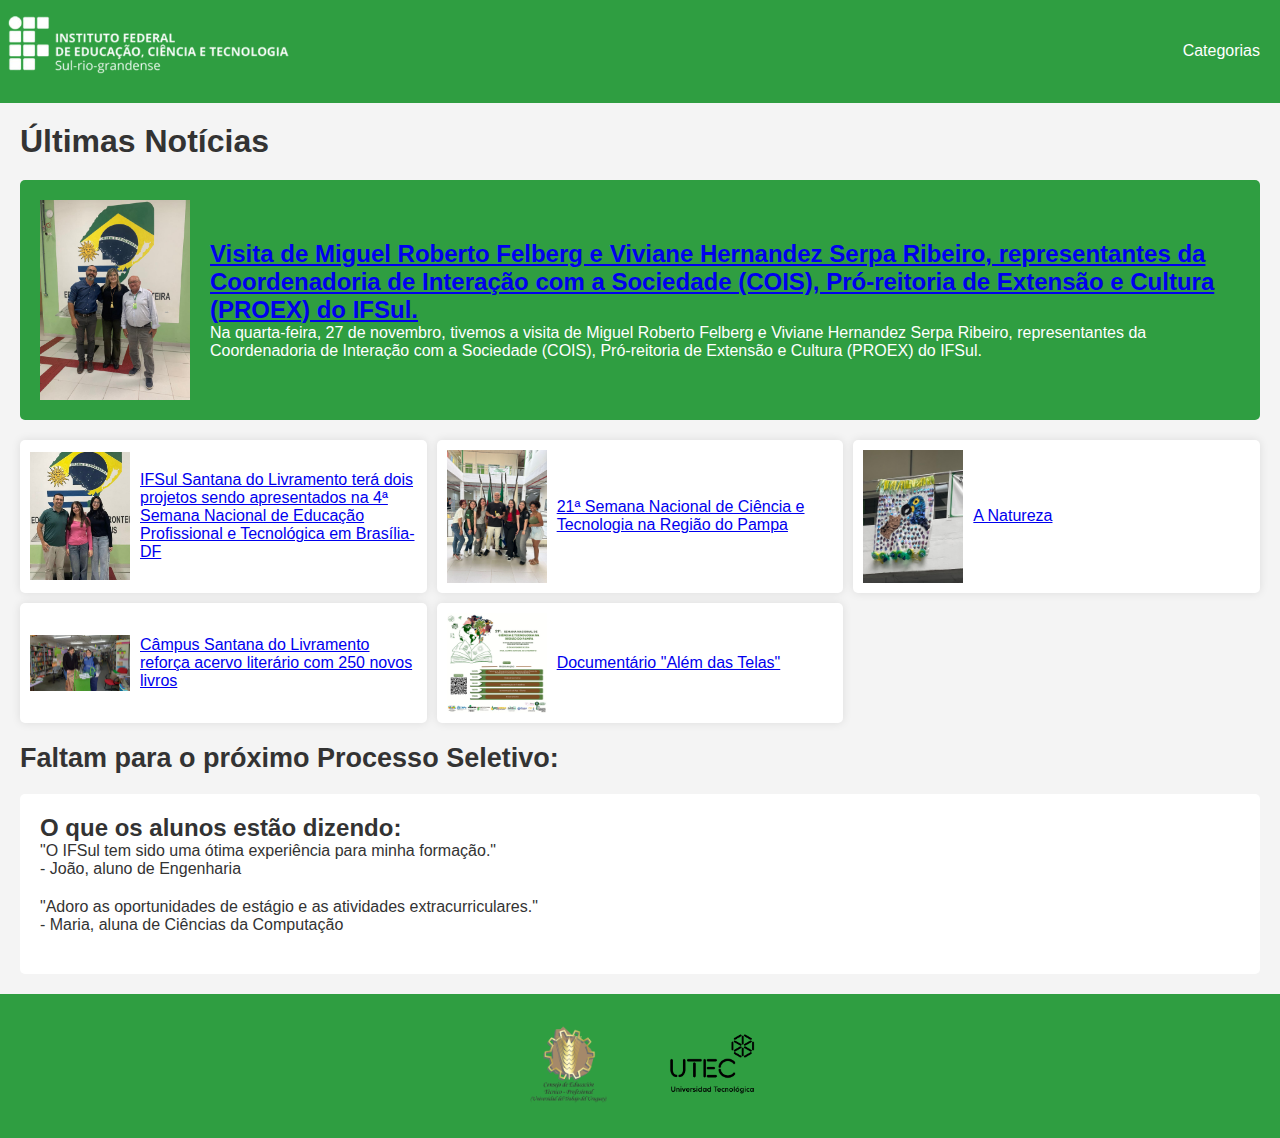
==== index.html @ 6f1c8661 "commit inicial" ====
<!DOCTYPE html>
<html lang="pt-br">
<head>
    <meta charset="UTF-8">
    <meta name="viewport" content="width=device-width, initial-scale=1.0">
    <title>IFNews - Página Inicial</title>
    <link rel="stylesheet" href="estilos.css">
</head>
<body>
    <header>
        <div class="logo">
            <img src="img/IFSUL_logo.png" alt="Logo do IFSul">
        </div>
        <nav>
            <ul>
                <li class="menu-categorias">
                    <a href="#">Categorias</a>
                    <ul class="categorias">
                        <li><a href="#">Esportes</a></li>
                        <li><a href="#">Eventos</a></li>
                        <li><a href="#">Institucional</a></li>
                        <li><a href="#">Premiações</a></li>
                        <li><a href="#">Envie uma notícia</a></li>
                    </ul>
                </li>
            </ul>
        </nav>
    </header>

    <main>
        <section class="noticias">
            <h1>Últimas Notícias</h1>
            <div class="noticia-destaque">
                <img src="img/WhatsApp_Image_2024-11-28_at_124206_1.jpeg" alt="Notícia Destaque">
                <div>
                    <a href="#"><h2>Visita de Miguel Roberto Felberg e Viviane Hernandez Serpa Ribeiro, representantes da Coordenadoria de Interação com a Sociedade (COIS), Pró-reitoria de Extensão e Cultura (PROEX) do IFSul.</h2></a>
                    <p>Na quarta-feira, 27 de novembro, tivemos a visita de Miguel Roberto Felberg e Viviane Hernandez Serpa Ribeiro, representantes da Coordenadoria de Interação com a Sociedade (COIS), Pró-reitoria de Extensão e Cultura (PROEX) do IFSul.</p>
                </div>
            </div>
            <div class="outras-noticias">
                <div class="noticia">
                    <img src="img/WhatsApp_Image_2024-11-22_at_083056.jpeg" alt="Notícia 2">
                    <div>
                        <a href="#"><p>IFSul Santana do Livramento terá dois projetos sendo apresentados na 4ª Semana Nacional de Educação Profissional e Tecnológica em Brasília-DF</p></a>
                    </div>
                </div>
                <div class="noticia">
                    <img src="img/WhatsApp_Image_2024-10-01_at_084718.jpeg" alt="Notícia 3">
                    <div>
                        <a href="#"><p>21ª Semana Nacional de Ciência e Tecnologia na Região do Pampa</p></a>
                    </div>
                </div>
                <div class="noticia">
                    <img src="img/WhatsApp_Image_2024-11-06_at_142841.jpeg" alt="Notícia 4">
                    <div>
                        <a href="#"><p>A Natureza</p></a>
                    </div>
                </div>
                <div class="noticia">
                    <img src="img/WhatsApp_Image_2024-09-09_at_130553.jpeg" alt="Notícia 3">
                    <div>
                        <a href="#"><p>Câmpus Santana do Livramento reforça acervo literário com 250 novos livros</p></a>
                    </div>
                </div>
                <div class="noticia">
                    <img src="img/WhatsApp_Image_2024-10-30_at_113922.jpeg" alt="Notícia 3">
                    <div>
                        <a href="#"><p>Documentário "Além das Telas"</p></a>
                    </div>
                </div>
            </div>
        </section>

        <section class="contador">
            <h2>Faltam para o próximo Processo Seletivo:</h2>
            <p id="contador"></p>
        </section>

        <section class="depoimentos">
            <h2>O que os alunos estão dizendo:</h2>
            <div class="depoimento">
                <p>"O IFSul tem sido uma ótima experiência para minha formação."</p>
                <p>- João, aluno de Engenharia</p>
            </div>
            <div class="depoimento">
                <p>"Adoro as oportunidades de estágio e as atividades extracurriculares."</p>
                <p>- Maria, aluna de Ciências da Computação</p>
            </div>
        </section>
    </main>

    <footer>
        <div class="logos">
            <a href="https://utu.edu.uy" target="_blank"><img src="img/UTU_logo.png" alt="Logo UTU"></a>
            <a href="https://utec.edu.uy" target="_blank"><img src="img/UTEC_logo.png" alt="Logo UTEC"></a>
        </div>
    </footer>

    <script src="script.js"></script>
</body>
</html>
---- estilos.css ----
* {
    margin: 0;
    padding: 0;
    box-sizing: border-box;
}

body {
    font-family: Arial, sans-serif;
    background-color: #f4f4f4;
    color: #333;
}

header {
    background-color: #2F9E41;
    color: white;
    padding: 10px 0;
    display: flex;
    justify-content: space-between;
    align-items: center;
}

header .logo img {
    width: 300px;
}

nav ul {
    list-style: none;
    display: flex;
    justify-content: flex-end;
}

nav ul li {
    margin: 0 20px;
}


nav ul li a {
    color: white;
    text-decoration: none;
    font-size: 16px;
}

.menu-categorias:hover .categorias {
    display: block;
}

.categorias {
    display: none;
    list-style: none;
    background-color: #2F9E41;
    position: absolute;
    padding: 10px;
    margin-top: 10px;
    border-radius: 5px;
}

.categorias li {
    margin: 10px 0;
}

.categorias li a {
    color: white;
}

main {
    padding: 20px;
}

.noticias {
    display: grid;
    grid-template-columns: 1fr;
    gap: 20px;
}

.noticia-destaque {
    background-color: #2F9E41;
    color: white;
    padding: 20px;
    border-radius: 5px;
    display: flex;
    align-items: center;
    gap: 20px;
}

.noticia-destaque img {
    width: 150px;
    height: auto;
}

.outras-noticias {
    display: grid;
    grid-template-columns: repeat(3, 1fr);
    gap: 10px;
}

.outras-noticias .noticia {
    background-color: #fff;
    padding: 10px;
    border-radius: 5px;
    box-shadow: 0 0 10px rgba(0, 0, 0, 0.1);
    display: flex;
    align-items: center;
    gap: 10px;
}

.outras-noticias .noticia img {
    width: 100px;
    height: auto;
}


.contador {
    margin-top: 20px;
    font-size: 18px;
}

.depoimentos {
    margin-top: 20px;
    background-color: #fff;
    padding: 20px;
    border-radius: 5px;
}

.depoimento {
    margin-bottom: 20px;
}

footer {
    background-color: #2F9E41;
    color: white;
    padding: 20px 0;
    text-align: center;
}

footer .logos img {
    width: 100px;
    margin: 0 20px;
    transition: transform 0.3s;
}

footer .logos img:hover {
    transform: scale(1.1);
}
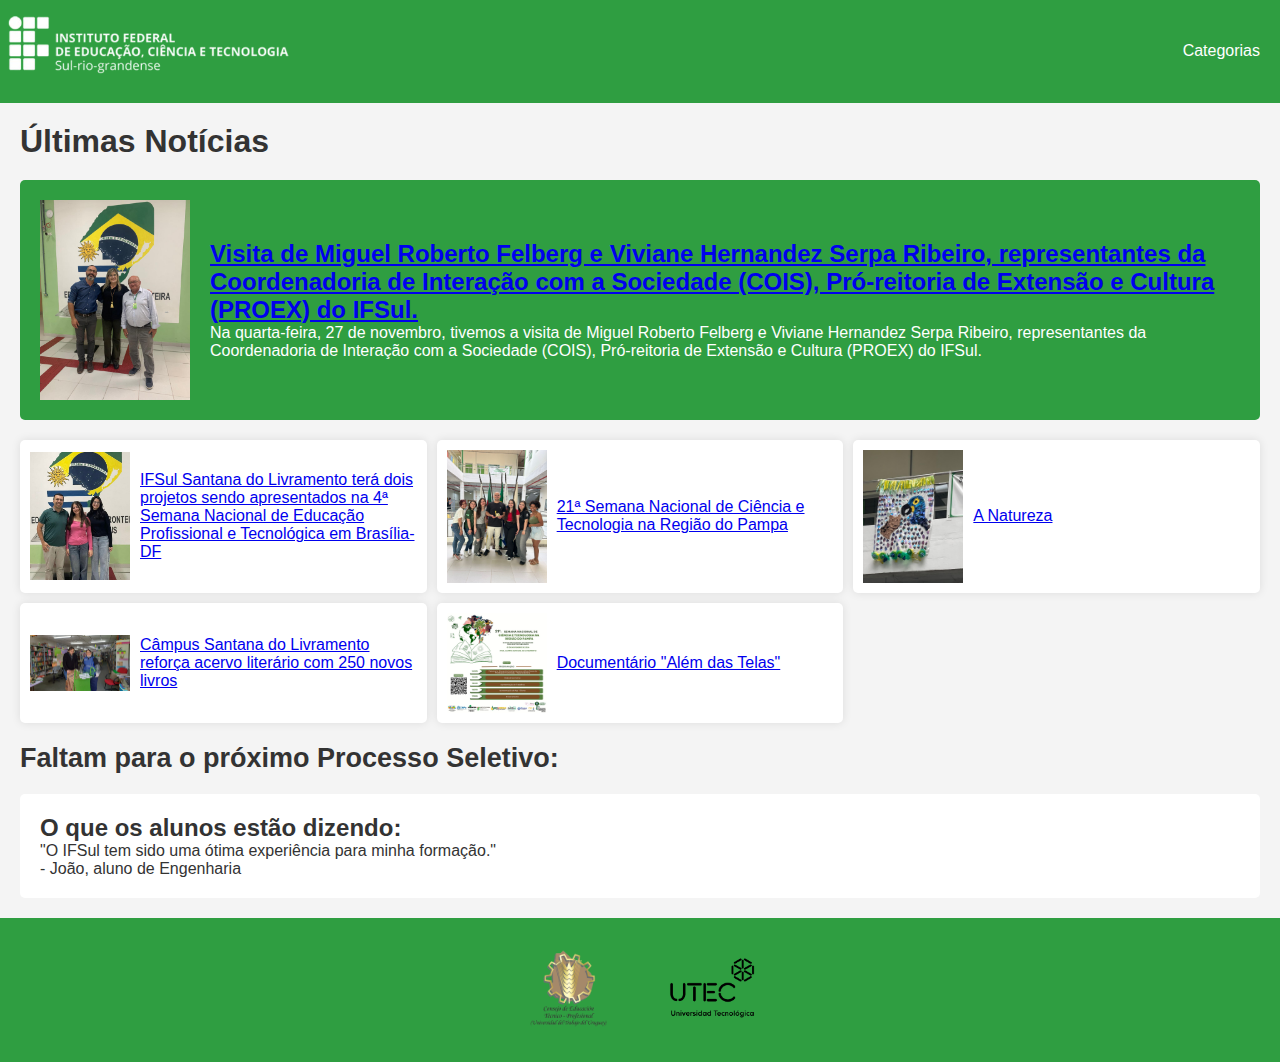
==== commit 0576d746: "commit noticia" ====
--- a/index.html
+++ b/index.html
@@ -78,15 +78,24 @@
 
         <section class="depoimentos">
             <h2>O que os alunos estão dizendo:</h2>
-            <div class="depoimento">
+            <div class="depoimento depoimento-ativo">
                 <p>"O IFSul tem sido uma ótima experiência para minha formação."</p>
                 <p>- João, aluno de Engenharia</p>
             </div>
             <div class="depoimento">
                 <p>"Adoro as oportunidades de estágio e as atividades extracurriculares."</p>
-                <p>- Maria, aluna de Ciências da Computação</p>
+                <p>- Jewan, aluna de Ciências da Computação</p>
+            </div>
+            <div class="depoimento">
+                <p>"Adoro as oportunidades de estágio e as atividades extracurriculares."</p>
+                <p>- luis, aluna de Ciências da Computação</p>
+            </div>
+            <div class="depoimento">
+                <p>"Adoro as oportunidades de estágio e as atividades extracurriculares."</p>
+                <p>- mario, aluna de Ciências da Computação</p>
             </div>
         </section>
+        
     </main>
 
     <footer>
--- a/estilos.css
+++ b/estilos.css
@@ -122,8 +122,13 @@
 }
 
 .depoimento {
-    margin-bottom: 20px;
+    display: none;
 }
+
+.depoimento-ativo {
+    display: block;
+}
+
 
 footer {
     background-color: #2F9E41;
@@ -141,3 +146,15 @@
 footer .logos img:hover {
     transform: scale(1.1);
 }
+
+.noticia-imagens {
+    display: flex;
+    justify-content: center;
+    margin: 20px 0;
+}
+
+#imagem-principal {
+    max-width: 100%;
+    height: 500px;
+    border-radius: 10px;
+}
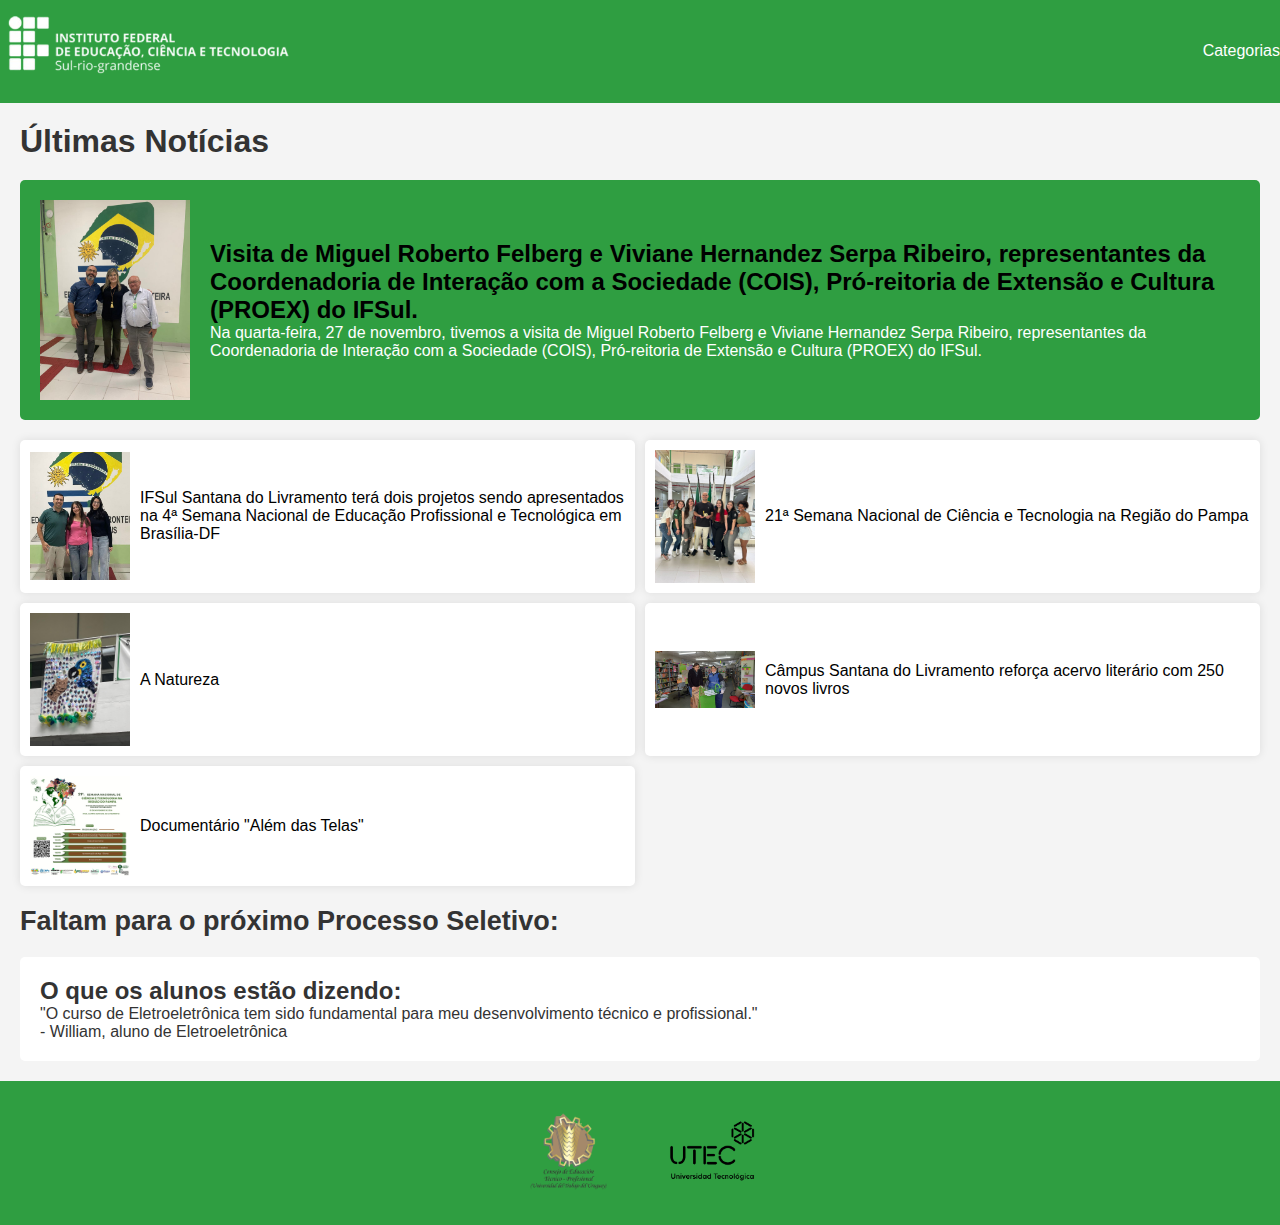
==== commit b63b20ae: "commit final" ====
--- a/index.html
+++ b/index.html
@@ -1,23 +1,25 @@
 <!DOCTYPE html>
 <html lang="pt-br">
+
 <head>
     <meta charset="UTF-8">
-    <meta name="viewport" content="width=device-width, initial-scale=1.0">
     <title>IFNews - Página Inicial</title>
     <link rel="stylesheet" href="estilos.css">
 </head>
+
 <body>
     <header>
         <div class="logo">
-            <img src="img/IFSUL_logo.png" alt="Logo do IFSul">
+            <img src="img/IFSUL_logo.png">
         </div>
         <nav>
             <ul>
                 <li class="menu-categorias">
-                    <a href="#">Categorias</a>
+                    <a>Categorias</a>
                     <ul class="categorias">
+                        <li><a href="index.html">Home</a></li>
                         <li><a href="#">Esportes</a></li>
-                        <li><a href="#">Eventos</a></li>
+                        <li><a href="eventos.html">Eventos</a></li>
                         <li><a href="#">Institucional</a></li>
                         <li><a href="#">Premiações</a></li>
                         <li><a href="#">Envie uma notícia</a></li>
@@ -31,41 +33,58 @@
         <section class="noticias">
             <h1>Últimas Notícias</h1>
             <div class="noticia-destaque">
-                <img src="img/WhatsApp_Image_2024-11-28_at_124206_1.jpeg" alt="Notícia Destaque">
+                <img src="img/WhatsApp_Image_2024-11-28_at_124206_1.jpeg">
                 <div>
-                    <a href="#"><h2>Visita de Miguel Roberto Felberg e Viviane Hernandez Serpa Ribeiro, representantes da Coordenadoria de Interação com a Sociedade (COIS), Pró-reitoria de Extensão e Cultura (PROEX) do IFSul.</h2></a>
-                    <p>Na quarta-feira, 27 de novembro, tivemos a visita de Miguel Roberto Felberg e Viviane Hernandez Serpa Ribeiro, representantes da Coordenadoria de Interação com a Sociedade (COIS), Pró-reitoria de Extensão e Cultura (PROEX) do IFSul.</p>
+                    <a href="#">
+                        <h2>Visita de Miguel Roberto Felberg e Viviane Hernandez Serpa Ribeiro, representantes da
+                            Coordenadoria de Interação com a Sociedade (COIS), Pró-reitoria de Extensão e Cultura
+                            (PROEX) do IFSul.</h2>
+                    </a>
+                    <p>Na quarta-feira, 27 de novembro, tivemos a visita de Miguel Roberto Felberg e Viviane Hernandez
+                        Serpa Ribeiro, representantes da Coordenadoria de Interação com a Sociedade (COIS), Pró-reitoria
+                        de Extensão e Cultura (PROEX) do IFSul.</p>
                 </div>
             </div>
             <div class="outras-noticias">
                 <div class="noticia">
-                    <img src="img/WhatsApp_Image_2024-11-22_at_083056.jpeg" alt="Notícia 2">
+                    <img src="img/WhatsApp_Image_2024-11-22_at_083056.jpeg">
                     <div>
-                        <a href="#"><p>IFSul Santana do Livramento terá dois projetos sendo apresentados na 4ª Semana Nacional de Educação Profissional e Tecnológica em Brasília-DF</p></a>
+                        <a href="#">
+                            <p>IFSul Santana do Livramento terá dois projetos sendo apresentados na 4ª Semana Nacional
+                                de Educação Profissional e Tecnológica em Brasília-DF</p>
+                        </a>
                     </div>
                 </div>
                 <div class="noticia">
-                    <img src="img/WhatsApp_Image_2024-10-01_at_084718.jpeg" alt="Notícia 3">
+                    <img src="img/WhatsApp_Image_2024-10-01_at_084718.jpeg">
                     <div>
-                        <a href="#"><p>21ª Semana Nacional de Ciência e Tecnologia na Região do Pampa</p></a>
+                        <a href="#">
+                            <p>21ª Semana Nacional de Ciência e Tecnologia na Região do Pampa</p>
+                        </a>
                     </div>
                 </div>
                 <div class="noticia">
-                    <img src="img/WhatsApp_Image_2024-11-06_at_142841.jpeg" alt="Notícia 4">
+                    <img src="img/WhatsApp_Image_2024-11-06_at_142841.jpeg">
                     <div>
-                        <a href="#"><p>A Natureza</p></a>
+                        <a href="#">
+                            <p>A Natureza</p>
+                        </a>
                     </div>
                 </div>
                 <div class="noticia">
-                    <img src="img/WhatsApp_Image_2024-09-09_at_130553.jpeg" alt="Notícia 3">
+                    <img src="img/WhatsApp_Image_2024-09-09_at_130553.jpeg">
                     <div>
-                        <a href="#"><p>Câmpus Santana do Livramento reforça acervo literário com 250 novos livros</p></a>
+                        <a href="#">
+                            <p>Câmpus Santana do Livramento reforça acervo literário com 250 novos livros</p>
+                        </a>
                     </div>
                 </div>
                 <div class="noticia">
-                    <img src="img/WhatsApp_Image_2024-10-30_at_113922.jpeg" alt="Notícia 3">
+                    <img src="img/WhatsApp_Image_2024-10-30_at_113922.jpeg">
                     <div>
-                        <a href="#"><p>Documentário "Além das Telas"</p></a>
+                        <a href="#">
+                            <p>Documentário "Além das Telas"</p>
+                        </a>
                     </div>
                 </div>
             </div>
@@ -79,32 +98,36 @@
         <section class="depoimentos">
             <h2>O que os alunos estão dizendo:</h2>
             <div class="depoimento depoimento-ativo">
-                <p>"O IFSul tem sido uma ótima experiência para minha formação."</p>
-                <p>- João, aluno de Engenharia</p>
+                <p>"O curso de Eletroeletrônica tem sido fundamental para meu desenvolvimento técnico e profissional."
+                </p>
+                <p>- William, aluno de Eletroeletrônica</p>
             </div>
             <div class="depoimento">
-                <p>"Adoro as oportunidades de estágio e as atividades extracurriculares."</p>
-                <p>- Jewan, aluna de Ciências da Computação</p>
+                <p>"O curso de Análise e Desenvolvimento de Sistemas oferece uma excelente base para atuar no mercado de
+                    tecnologia."</p>
+                <p>- Jean, aluno de Análise e Desenvolvimento de Sistemas</p>
             </div>
             <div class="depoimento">
-                <p>"Adoro as oportunidades de estágio e as atividades extracurriculares."</p>
-                <p>- luis, aluna de Ciências da Computação</p>
+                <p>"A formação em Sistemas de Energias Renováveis me prepara para enfrentar os desafios da
+                    sustentabilidade."</p>
+                <p>- Bianca, aluna de Sistemas de Energias Renováveis</p>
             </div>
             <div class="depoimento">
-                <p>"Adoro as oportunidades de estágio e as atividades extracurriculares."</p>
-                <p>- mario, aluna de Ciências da Computação</p>
+                <p>"O curso de Informática me proporcionou conhecimento em programação e infraestrutura de TI."</p>
+                <p>- Mario, aluno de Informática</p>
             </div>
         </section>
-        
+
     </main>
 
     <footer>
         <div class="logos">
-            <a href="https://utu.edu.uy" target="_blank"><img src="img/UTU_logo.png" alt="Logo UTU"></a>
-            <a href="https://utec.edu.uy" target="_blank"><img src="img/UTEC_logo.png" alt="Logo UTEC"></a>
+            <a href="https://utu.edu.uy" target="_blank"><img src="img/UTU_logo.png"></a>
+            <a href="https://utec.edu.uy" target="_blank"><img src="img/UTEC_logo.png"></a>
         </div>
     </footer>
 
     <script src="script.js"></script>
 </body>
-</html>
+
+</html>--- a/estilos.css
+++ b/estilos.css
@@ -8,6 +8,10 @@
     font-family: Arial, sans-serif;
     background-color: #f4f4f4;
     color: #333;
+}
+
+ul {
+    list-style: none;
 }
 
 header {
@@ -23,43 +27,19 @@
     width: 300px;
 }
 
-nav ul {
-    list-style: none;
-    display: flex;
-    justify-content: flex-end;
+.categorias {
+    display: none;
+    position: absolute;
+    background: #2F9E41;
 }
 
-nav ul li {
-    margin: 0 20px;
-}
-
-
-nav ul li a {
+.categorias a {
     color: white;
     text-decoration: none;
-    font-size: 16px;
 }
 
 .menu-categorias:hover .categorias {
     display: block;
-}
-
-.categorias {
-    display: none;
-    list-style: none;
-    background-color: #2F9E41;
-    position: absolute;
-    padding: 10px;
-    margin-top: 10px;
-    border-radius: 5px;
-}
-
-.categorias li {
-    margin: 10px 0;
-}
-
-.categorias li a {
-    color: white;
 }
 
 main {
@@ -70,6 +50,11 @@
     display: grid;
     grid-template-columns: 1fr;
     gap: 20px;
+}
+
+.noticias a {
+    color: black;
+    text-decoration: none;
 }
 
 .noticia-destaque {
@@ -89,11 +74,11 @@
 
 .outras-noticias {
     display: grid;
-    grid-template-columns: repeat(3, 1fr);
+    grid-template-columns: repeat(2, 1fr);
     gap: 10px;
 }
 
-.outras-noticias .noticia {
+.noticia {
     background-color: #fff;
     padding: 10px;
     border-radius: 5px;
@@ -103,7 +88,7 @@
     gap: 10px;
 }
 
-.outras-noticias .noticia img {
+.noticia img {
     width: 100px;
     height: auto;
 }
@@ -129,7 +114,6 @@
     display: block;
 }
 
-
 footer {
     background-color: #2F9E41;
     color: white;
@@ -140,7 +124,6 @@
 footer .logos img {
     width: 100px;
     margin: 0 20px;
-    transition: transform 0.3s;
 }
 
 footer .logos img:hover {
@@ -158,3 +141,8 @@
     height: 500px;
     border-radius: 10px;
 }
+
+.noticia-texto {
+    text-align: left;
+    line-height: 2;
+}